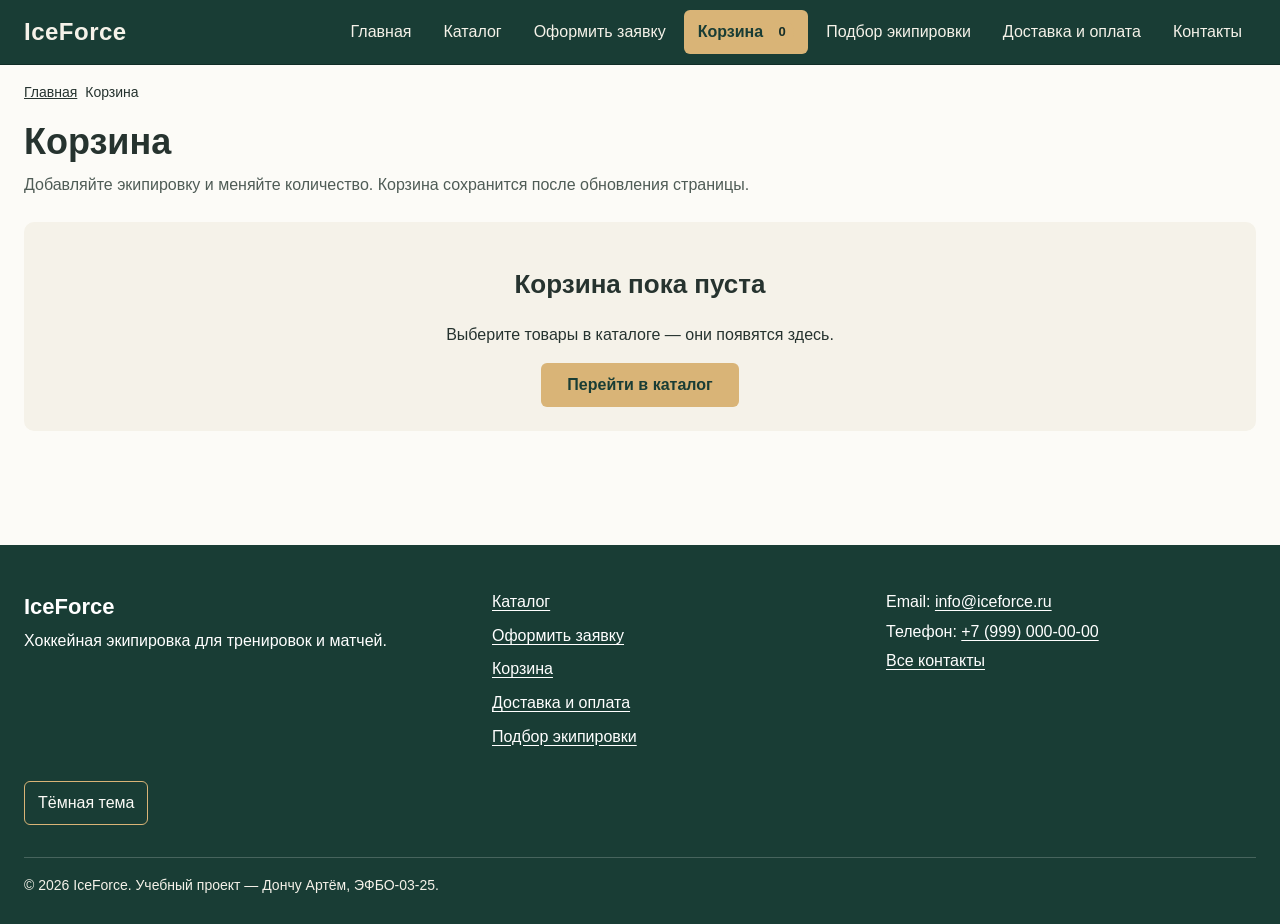
==== cart.html @ 43a4c751 "Подготовка проекта для GitHub Pages" ====
<!DOCTYPE html>
<html lang="ru"><head><meta charset="UTF-8"><meta name="viewport" content="width=device-width, initial-scale=1.0"><meta name="description" content="Корзина хоккейного магазина IceForce — учебный JavaScript-проект."><title>Корзина — IceForce</title><link rel="stylesheet" href="css/style.css"><link rel="stylesheet" href="css/responsive.css"><script>document.documentElement.classList.add('js');</script>
<script src="js/data.js" defer></script>
<script src="js/validation.js" defer></script>
<script src="js/cart.js" defer></script>
<script src="js/catalog.js" defer></script>
<script src="js/product.js" defer></script>
<script src="js/modal.js" defer></script>
<script src="js/main.js" defer></script></head><body>
<a class="skip-link" href="#main">Перейти к основному содержимому</a>
<header class="site-header">
<div class="site-header__inner container">
<a class="site-header__logo" href="index.html">IceForce</a>
<button aria-controls="site-nav" aria-expanded="false" class="site-header__menu-button" type="button">
<span aria-hidden="true" class="site-header__menu-icon"></span>
      Меню
    </button>
<nav aria-label="Основная навигация" class="site-nav" id="site-nav">
<ul class="site-nav__list">
<li><a class="site-nav__link" href="index.html">Главная</a></li>
<li><a  class="site-nav__link " href="catalog.html">Каталог</a></li>
<li><a class="site-nav__link" href="order.html">Оформить заявку</a></li>
<li><a class="site-nav__link site-nav__link--active" href="cart.html" aria-current="page">Корзина <span aria-label="Товаров в корзине" class="cart-counter">0</span></a></li>
<li><a class="site-nav__link" href="size-guide.html">Подбор экипировки</a></li>
<li><a class="site-nav__link" href="delivery.html">Доставка и оплата</a></li>
<li><a class="site-nav__link" href="contacts.html">Контакты</a></li>
</ul>
</nav>
</div>
</header>
<main id="main" tabindex="-1"><div class="container">
<nav class="breadcrumbs" aria-label="Хлебные крошки"><ol class="breadcrumbs__list"><li><a href="index.html">Главная</a></li><li aria-current="page">Корзина</li></ol></nav>
<header class="page-intro"><h1>Корзина</h1><p>Добавляйте экипировку и меняйте количество. Корзина сохранится после обновления страницы.</p></header>
<section id="cart-empty" class="catalog-empty" aria-live="polite"><h2>Корзина пока пуста</h2><p>Выберите товары в каталоге — они появятся здесь.</p><a class="button button--primary" href="catalog.html">Перейти в каталог</a></section>
<div id="cart-content" class="cart-layout" hidden>
<section aria-labelledby="cart-items-title"><h2 class="section-title" id="cart-items-title">Ваши товары</h2><ul id="cart-items" class="cart-list"></ul></section>
<aside class="order-summary" aria-label="Сумма корзины"><h2 class="order-summary__title">Итого</h2><dl class="order-summary__list"><dt>Количество</dt><dd id="cart-quantity">0</dd><dt>Товары</dt><dd id="cart-subtotal">0 ₽</dd><dt>Скидка</dt><dd id="cart-discount">0 ₽</dd></dl><p class="order-summary__total">Итого: <span id="cart-total">0 ₽</span></p>
<form id="promo-form" class="promo-form"><label class="order-form__label" for="promo-code">Промокод</label><div class="promo-form__row"><input class="order-form__input" id="promo-code" placeholder="ICE10" autocomplete="off"><button class="button button--secondary" type="submit">Применить</button></div><p id="promo-message" role="status" aria-live="polite">Для примера используйте ICE10 (скидка 10 %).</p></form>
<p class="order-form__note">Учебный магазин: онлайн-оплата отсутствует.</p></aside></div>
<section id="cart-checkout" class="cart-checkout" aria-labelledby="cart-checkout-title" hidden><h2 class="section-title" id="cart-checkout-title">Подготовить заявку на товары</h2><p>Заполните данные для демонстрационной заявки. Никакие сведения не отправляются на сервер.</p>
<form id="cart-checkout-form" class="order-form" action="cart.html" method="get"><div class="order-form__grid">
<div class="order-form__field"><label class="order-form__label" for="checkout-name">Имя *</label><input class="order-form__input" id="checkout-name" name="name" type="text" autocomplete="name" required aria-describedby="checkout-name-error"><p id="checkout-name-error" class="order-form__error"></p></div>
<div class="order-form__field"><label class="order-form__label" for="checkout-phone">Телефон *</label><input class="order-form__input" id="checkout-phone" name="phone" type="tel" autocomplete="tel" required pattern="[0-9+()\-\s]{10,20}" aria-describedby="checkout-phone-error"><p id="checkout-phone-error" class="order-form__error"></p></div>
<div class="order-form__field order-form__field--wide"><label class="order-form__label" for="checkout-email">Email *</label><input class="order-form__input" id="checkout-email" name="email" type="email" autocomplete="email" required aria-describedby="checkout-email-error"><p id="checkout-email-error" class="order-form__error"></p></div>
</div><div class="order-form__field"><label class="order-form__checkbox"><input type="checkbox" name="agreement" required aria-describedby="checkout-agreement-error"><span>Согласен на обработку данных *</span></label><p id="checkout-agreement-error" class="order-form__error"></p></div>
<div class="order-form__actions"><button class="button button--primary" type="submit">Подготовить заявку</button></div></form></section>
<p id="cart-message" class="form-status" role="status" tabindex="-1" aria-live="polite"></p>
</div></main><footer class="site-footer">
<div class="site-footer__inner container">
<div>
<p class="site-footer__title">IceForce</p>
<p>Хоккейная экипировка для тренировок и матчей.</p>
</div>
<nav aria-label="Дополнительная навигация">
<ul class="site-footer__links">
<li><a href="catalog.html">Каталог</a></li>
<li><a href="order.html">Оформить заявку</a></li>
<li><a href="cart.html">Корзина</a></li>
<li><a href="delivery.html">Доставка и оплата</a></li>
<li><a href="size-guide.html">Подбор экипировки</a></li>
</ul>
</nav>
<div>
<p>Email: <a href="mailto:info@iceforce.ru">info@iceforce.ru</a></p>
<p>Телефон: <a href="tel:+79990000000">+7 (999) 000-00-00</a></p>
<p><a href="contacts.html">Все контакты</a></p>
</div>
<p><button aria-pressed="false" class="theme-toggle" type="button">Тёмная тема</button></p>
<p class="site-footer__copyright">© 2026 IceForce. Учебный проект — Дончу Артём, ЭФБО-03-25.</p>
</div>
</footer><button class="scroll-top" id="scroll-top" type="button">
<span aria-hidden="true">↑</span> Наверх
</button><div aria-live="polite" class="toast" id="toast" role="status"></div>
</body></html>
---- css/style.css ----
/* =========================================================
   IceForce — базовые стили (Mobile First)
   Здесь описана мобильная версия сайта. Расширение под планшеты
   и desktop находится в css/responsive.css (медиазапросы min-width).
   ========================================================= */

/* ---------- Переменные ---------- */
:root {
  --color-primary: #193d35;
  --color-primary-dark: #102d27;
  --color-accent: #d9b477;
  --color-accent-light: #e8c993;
  --color-copper: #c77b45;
  --color-danger: #a8403e;
  --color-success: #1d6b3a;
  --color-text: #26332f;
  --color-muted: #4f5c56;
  --color-bg: #fcfbf7;
  --color-bg-secondary: #f5f2e9;
  --color-border: #d8ded5;
  --color-white: #ffffff;
  --focus-color: #193d35;

  --space-xs: 4px;
  --space-sm: 8px;
  --space-md: 16px;
  --space-lg: 24px;
  --space-xl: 40px;

  --radius-sm: 6px;
  --radius-md: 10px;
  --radius-lg: 16px;

  --container-width: 1280px;
  --container-padding: 16px;
  --header-height: 64px;
  --tap-size: 44px;
}

/* ---------- Базовые правила ---------- */
*,
*::before,
*::after {
  box-sizing: border-box;
}

html {
  scroll-behavior: smooth;
  scroll-padding-top: calc(var(--header-height) + var(--space-md));
  -webkit-text-size-adjust: 100%;
  text-size-adjust: 100%;
}

body {
  display: flex;
  flex-direction: column;
  min-height: 100vh;
  margin: 0;
  color: var(--color-text);
  background-color: var(--color-bg);
  font-family: Arial, "Helvetica Neue", sans-serif;
  font-size: 16px;
  line-height: 1.6;
  overflow-wrap: break-word;
}

main {
  flex: 1 0 auto;
  min-width: 0;
}

main:focus {
  outline: none;
}

/* Изображения никогда не выходят за пределы контейнера */
img,
video,
picture {
  max-width: 100%;
  height: auto;
}

img {
  display: block;
}

/* Атрибут hidden всегда скрывает элемент, даже если у блока задан display */
[hidden] {
  display: none !important;
}

a {
  color: inherit;
}

button,
input,
select,
textarea {
  font: inherit;
  color: inherit;
}

h1,
h2,
h3 {
  line-height: 1.25;
}

h1 {
  font-size: 28px;
}

h2 {
  font-size: 23px;
}

h3 {
  font-size: 18px;
}

/* Скрыть визуально, но оставить для скринридеров */
.visually-hidden {
  position: absolute !important;
  width: 1px;
  height: 1px;
  padding: 0;
  margin: -1px;
  overflow: hidden;
  clip: rect(0 0 0 0);
  clip-path: inset(50%);
  white-space: nowrap;
  border: 0;
}

/* ---------- Видимый фокус ---------- */
:focus-visible {
  outline: 3px solid var(--focus-color);
  outline-offset: 3px;
}

.site-header,
.site-footer,
.hero,
.page-banner {
  --focus-color: var(--color-accent);
}

/* ---------- Ссылка пропуска навигации ---------- */
.skip-link {
  position: absolute;
  top: var(--space-sm);
  left: var(--space-sm);
  z-index: 100;
  padding: var(--space-sm) var(--space-md);
  color: var(--color-primary);
  background-color: var(--color-accent);
  border-radius: var(--radius-sm);
  font-weight: 700;
  text-decoration: none;
  transform: translateY(-200%);
}

.skip-link:focus {
  transform: translateY(0);
}

/* ---------- Контейнер ---------- */
.container {
  width: 100%;
  max-width: var(--container-width);
  margin-right: auto;
  margin-left: auto;
  padding-right: var(--container-padding);
  padding-left: var(--container-padding);
}

/* =========================================================
   Шапка и навигация
   ========================================================= */
.site-header {
  position: sticky;
  top: 0;
  z-index: 50;
  color: var(--color-bg-secondary);
  background-color: var(--color-primary);
  border-bottom: 1px solid var(--color-primary-dark);
}

.site-header__inner {
  display: flex;
  flex-wrap: wrap;
  align-items: center;
  justify-content: space-between;
  gap: var(--space-sm) var(--space-md);
  min-height: var(--header-height);
  padding-top: var(--space-sm);
  padding-bottom: var(--space-sm);
}

.site-header__logo {
  display: inline-flex;
  align-items: center;
  min-height: var(--tap-size);
  color: var(--color-bg-secondary);
  font-size: 24px;
  font-weight: 700;
  text-decoration: none;
  letter-spacing: 0.5px;
}

/* Кнопка мобильного меню видна только при включённом JS */
.site-header__menu-button {
  display: none;
  align-items: center;
  gap: var(--space-sm);
  min-height: var(--tap-size);
  padding: var(--space-sm) var(--space-md);
  color: var(--color-bg-secondary);
  background-color: transparent;
  border: 1px solid rgba(245, 242, 233, 0.5);
  border-radius: var(--radius-sm);
  font-weight: 700;
  cursor: pointer;
}

.js .site-header__menu-button {
  display: inline-flex;
}

.site-header__menu-icon,
.site-header__menu-icon::before,
.site-header__menu-icon::after {
  display: block;
  width: 20px;
  height: 2px;
  background-color: currentColor;
  border-radius: 2px;
  transition: transform 0.2s ease, background-color 0.2s ease;
}

.site-header__menu-icon {
  position: relative;
}

.site-header__menu-icon::before,
.site-header__menu-icon::after {
  content: "";
  position: absolute;
  left: 0;
}

.site-header__menu-icon::before {
  top: -6px;
}

.site-header__menu-icon::after {
  top: 6px;
}

.site-header__menu-button[aria-expanded="true"] .site-header__menu-icon {
  background-color: transparent;
}

.site-header__menu-button[aria-expanded="true"] .site-header__menu-icon::before {
  transform: translateY(6px) rotate(45deg);
}

.site-header__menu-button[aria-expanded="true"] .site-header__menu-icon::after {
  transform: translateY(-6px) rotate(-45deg);
}

/* Мобильная навигация: на всю ширину под логотипом */
.site-nav {
  flex-basis: 100%;
}

.js .site-nav {
  display: none;
}

.js .site-nav--open {
  display: block;
}

.site-nav__list {
  display: flex;
  flex-direction: column;
  gap: var(--space-xs);
  margin: 0;
  padding: var(--space-sm) 0 var(--space-md);
  list-style: none;
}

.site-nav__link {
  display: flex;
  align-items: center;
  min-height: var(--tap-size);
  padding: var(--space-sm) var(--space-md);
  color: var(--color-bg-secondary);
  border-radius: var(--radius-sm);
  text-decoration: none;
}

.site-nav__link:hover {
  color: var(--color-primary);
  background-color: #e5e9df;
}

.site-nav__link--active,
.site-nav__link[aria-current="page"] {
  color: var(--color-primary);
  background-color: var(--color-accent);
  font-weight: 700;
}

/* =========================================================
   Хлебные крошки и заголовки страниц
   ========================================================= */
.breadcrumbs {
  margin: var(--space-md) 0;
  font-size: 14px;
}

.breadcrumbs__list {
  display: flex;
  flex-wrap: wrap;
  gap: var(--space-xs) var(--space-sm);
  margin: 0;
  padding: 0;
  list-style: none;
}

.breadcrumbs__item + .breadcrumbs__item::before {
  content: "/";
  margin-right: var(--space-sm);
  color: var(--color-muted);
}

.breadcrumbs__link {
  color: var(--color-primary);
  text-decoration: underline;
  text-underline-offset: 3px;
}

.breadcrumbs__item[aria-current="page"] {
  color: var(--color-muted);
}

.page-intro {
  margin-bottom: var(--space-lg);
}

.page-intro h1 {
  margin: 0 0 var(--space-sm);
}

.page-intro p {
  margin: 0;
  color: var(--color-muted);
}

.section {
  padding: var(--space-xl) 0 0;
}

.section-title {
  margin: 0 0 var(--space-md);
  color: var(--color-primary);
}

.section-lead {
  margin: 0 0 var(--space-lg);
  color: var(--color-muted);
}

/* =========================================================
   Hero
   ========================================================= */
.hero {
  position: relative;
  display: flex;
  align-items: center;
  min-height: 360px;
  margin-top: var(--space-md);
  overflow: hidden;
  color: var(--color-white);
  background-color: var(--color-primary-dark);
  border-radius: var(--radius-lg);
  isolation: isolate;
}

.hero__media {
  position: absolute;
  inset: 0;
  z-index: -2;
}

.hero__media img {
  width: 100%;
  height: 100%;
  object-fit: cover;
}

.hero::after {
  content: "";
  position: absolute;
  inset: 0;
  z-index: -1;
  background: linear-gradient(180deg, rgba(15, 39, 33, 0.72), rgba(15, 39, 33, 0.86));
}

.hero__content {
  width: 100%;
  padding: var(--space-xl) var(--space-md);
  text-align: center;
}

.hero__title {
  margin: 0 0 var(--space-md);
  font-size: 30px;
}

.hero__text {
  max-width: 640px;
  margin: 0 auto var(--space-lg);
  font-size: 17px;
}

.hero__actions {
  display: flex;
  flex-direction: column;
  gap: var(--space-sm);
}

/* =========================================================
   Кнопки
   ========================================================= */
.button {
  display: inline-flex;
  align-items: center;
  justify-content: center;
  gap: var(--space-sm);
  min-height: var(--tap-size);
  padding: var(--space-sm) var(--space-lg);
  border: 2px solid transparent;
  border-radius: var(--radius-sm);
  font-weight: 700;
  line-height: 1.3;
  text-align: center;
  text-decoration: none;
  cursor: pointer;
  transition: background-color 0.2s ease, color 0.2s ease, border-color 0.2s ease;
}

.button--primary {
  color: var(--color-primary);
  background-color: var(--color-accent);
}

.button--primary:hover {
  background-color: var(--color-accent-light);
}

.button--secondary {
  color: var(--color-primary);
  background-color: transparent;
  border-color: var(--color-primary);
}

.button--secondary:hover {
  color: var(--color-white);
  background-color: var(--color-primary);
}

.button--light {
  color: var(--color-white);
  background-color: transparent;
  border-color: var(--color-white);
}

.button--light:hover {
  color: var(--color-primary);
  background-color: var(--color-white);
}

.button:disabled {
  opacity: 0.6;
  cursor: not-allowed;
}

/* =========================================================
   Преимущества
   ========================================================= */
.advantages__grid {
  display: grid;
  grid-template-columns: 1fr;
  gap: var(--space-md);
}

.advantage {
  position: relative;
  min-width: 0;
  padding: var(--space-lg) var(--space-lg) var(--space-lg) 28px;
  overflow: hidden;
  background: linear-gradient(135deg, #ffffff 0%, #f7f5ee 100%);
  border: 1px solid var(--color-border);
  border-radius: var(--radius-md);
  box-shadow: 0 4px 14px rgba(25, 61, 53, 0.045);
  transition: transform 0.25s ease, box-shadow 0.25s ease, border-color 0.25s ease;
}

.advantage::before {
  content: "";
  position: absolute;
  top: 0;
  left: 0;
  width: 4px;
  height: 100%;
  background: var(--color-copper);
  transition: width 0.25s ease;
}

.advantage:hover {
  transform: translateY(-4px);
  border-color: #c7a47a;
  box-shadow: 0 10px 26px rgba(25, 61, 53, 0.1);
}

.advantage:hover::before {
  width: 6px;
}

.advantage__title {
  margin: 0 0 var(--space-sm);
  color: var(--color-primary);
  font-size: 17px;
}

.advantage__text {
  margin: 0;
  color: var(--color-muted);
  font-size: 15px;
}

/* =========================================================
   Карточки товаров (CSS Grid)
   ========================================================= */
.products-grid {
  display: grid;
  grid-template-columns: 1fr;
  gap: var(--space-md);
  margin: 0;
  padding: 0;
  list-style: none;
}

.product-card {
  display: flex;
  flex-direction: column;
  gap: var(--space-sm);
  min-width: 0;
  height: 100%;
  padding: var(--space-md);
  background-color: var(--color-white);
  border: 1px solid var(--color-border);
  border-radius: var(--radius-md);
  transition: border-color 0.2s ease, box-shadow 0.2s ease;
}

.product-card:hover,
.product-card:focus-within {
  border-color: var(--color-copper);
  box-shadow: 0 8px 22px rgba(25, 61, 53, 0.08);
}

.product-card--featured {
  border-color: var(--color-copper);
}

.product-card__image-wrapper {
  position: relative;
  overflow: hidden;
  background-color: var(--color-white);
  border-radius: var(--radius-md);
}

.product-card__image {
  width: 100%;
  height: 220px;
  object-fit: contain;
}

.product-card__badge {
  position: absolute;
  top: 10px;
  left: 10px;
  z-index: 1;
  padding: 4px 10px;
  color: var(--color-white);
  background-color: var(--color-primary);
  border-radius: var(--radius-sm);
  font-size: 13px;
  font-weight: 700;
}

.product-card__badge--new {
  background-color: var(--color-success);
}

.product-card__badge--discount {
  background-color: var(--color-danger);
}

.product-card__category {
  margin: 0;
  color: var(--color-muted);
  font-size: 14px;
  font-weight: 700;
}

.product-card__title {
  margin: 0;
  font-size: 19px;
}

.product-card__link {
  color: var(--color-primary);
  text-decoration: none;
}

.product-card__link:hover {
  text-decoration: underline;
  text-underline-offset: 3px;
}

.product-card__description {
  margin: 0;
  color: var(--color-muted);
}

.product-card__price {
  margin: 0;
  color: var(--color-primary);
  font-size: 20px;
  font-weight: 700;
}

/* Кнопки карточки — Flexbox: переносятся, не слипаются */
.product-card__actions {
  display: flex;
  flex-wrap: wrap;
  gap: var(--space-sm);
  margin-top: auto;
  padding-top: var(--space-sm);
}

.product-card__actions .button {
  flex: 1 1 140px;
}

/* =========================================================
   Карусели категорий
   ========================================================= */
.category-section__heading {
  display: flex;
  flex-wrap: wrap;
  align-items: flex-end;
  justify-content: space-between;
  gap: var(--space-md);
  margin-bottom: var(--space-md);
}

.category-section__heading .section-title {
  margin-bottom: var(--space-xs);
}

.category-section__description {
  margin: 0;
  color: var(--color-muted);
}

.category-carousel-controls {
  display: flex;
  gap: 10px;
}

.category-arrow {
  display: inline-flex;
  align-items: center;
  justify-content: center;
  width: var(--tap-size);
  height: var(--tap-size);
  color: var(--color-text);
  background: var(--color-white);
  border: 1px solid var(--color-border);
  border-radius: 50%;
  font-size: 28px;
  line-height: 1;
  cursor: pointer;
}

.category-arrow:hover:not(:disabled) {
  color: var(--color-white);
  background-color: var(--color-primary);
  border-color: var(--color-primary);
}

.category-arrow:disabled {
  opacity: 0.4;
  cursor: default;
}

/* Горизонтальная прокрутка — только внутри карусели, не всей страницы */
.category-carousel {
  width: 100%;
  min-width: 0;
  overflow-x: auto;
  overflow-y: hidden;
  padding: 4px 4px 14px;
  scroll-snap-type: x mandatory;
  scroll-behavior: smooth;
  overscroll-behavior-x: contain;
  scrollbar-width: thin;
  scrollbar-color: var(--color-border) var(--color-bg-secondary);
}

.category-carousel__list {
  display: flex;
  gap: var(--space-md);
  margin: 0;
  padding: 0;
  list-style: none;
}

.category-carousel__item {
  flex: 0 0 78%;
  max-width: 280px;
  scroll-snap-align: start;
}

.category-carousel--slides .category-carousel__item {
  flex-basis: 62%;
  max-width: 220px;
}

.category-card {
  display: flex;
  flex-direction: column;
  height: 100%;
  overflow: hidden;
  color: var(--color-text);
  background: var(--color-white);
  border: 1px solid var(--color-border);
  border-radius: var(--radius-lg);
  text-decoration: none;
  transition: transform 0.18s ease, border-color 0.18s ease, box-shadow 0.18s ease;
}

.category-card:hover {
  transform: translateY(-2px);
  border-color: var(--color-primary);
  box-shadow: 0 8px 22px rgba(0, 0, 0, 0.07);
}

.category-card__image {
  width: 100%;
  aspect-ratio: 1 / 1;
  padding: var(--space-md);
  object-fit: contain;
}

.category-card__content {
  display: flex;
  flex: 1;
  flex-direction: column;
  padding: 0 var(--space-md) var(--space-md);
}

.category-card__title {
  margin: 0 0 var(--space-xs);
  font-size: 18px;
}

.category-card__description {
  margin: 0 0 var(--space-sm);
  color: var(--color-muted);
  font-size: 14px;
  line-height: 1.4;
}

.category-card__link {
  margin-top: auto;
  color: var(--color-primary);
  font-size: 14px;
  font-weight: 700;
}

/* =========================================================
   Информационные блоки
   ========================================================= */
.info-block {
  margin-top: var(--space-xl);
  padding: var(--space-lg);
  background-color: var(--color-bg-secondary);
  border-left: 4px solid var(--color-primary);
  border-radius: var(--radius-sm);
}

.info-block h2 {
  margin-top: 0;
}

.page-banner {
  margin-bottom: var(--space-lg);
  padding: 28px 22px;
  color: var(--color-white);
  background: var(--color-primary);
  border-radius: 14px;
}

.page-banner h1 {
  margin: 0 0 var(--space-md);
  font-size: 28px;
}

.page-banner p {
  max-width: 700px;
  color: var(--color-bg-secondary);
  line-height: 1.8;
}

.note {
  margin: 28px 0;
  padding: 22px 24px;
  line-height: 1.8;
  background: var(--color-bg-secondary);
  border-left: 4px solid var(--color-copper);
  border-radius: 8px;
}

.cta {
  margin-top: var(--space-xl);
  padding: 28px var(--space-md);
  text-align: center;
  background: var(--color-bg-secondary);
  border-radius: var(--radius-md);
}

.cta h2 {
  margin-top: 0;
  color: var(--color-primary);
}

/* Карточки на страницах доставки и подбора экипировки */
.info-grid {
  display: grid;
  grid-template-columns: 1fr;
  gap: 20px;
  margin: var(--space-lg) 0 36px;
  padding: 0;
  list-style: none;
}

.info-card {
  min-width: 0;
  padding: 22px;
  background: var(--color-white);
  border: 1px solid var(--color-border);
  border-radius: 12px;
  box-shadow: 0 4px 14px rgba(25, 61, 53, 0.05);
}

.info-card h3 {
  margin-top: 0;
  color: var(--color-primary);
  font-size: 20px;
}

.info-card p,
.info-card li {
  color: var(--color-muted);
  line-height: 1.8;
}

.info-card__code {
  display: inline-block;
  margin-bottom: 14px;
  padding: 7px 12px;
  color: var(--color-primary);
  background: var(--color-bg-secondary);
  border-radius: var(--radius-sm);
  font-size: 20px;
  font-weight: 800;
  letter-spacing: 1px;
}

/* =========================================================
   Каталог
   ========================================================= */
.catalog-layout {
  display: grid;
  grid-template-columns: minmax(0, 1fr);
  gap: var(--space-lg);
}

.catalog-filters {
  min-width: 0;
  padding: var(--space-md);
  background-color: var(--color-bg-secondary);
  border: 1px solid var(--color-border);
  border-radius: var(--radius-md);
}

.catalog-filters__header {
  display: flex;
  flex-wrap: wrap;
  align-items: center;
  justify-content: space-between;
  gap: var(--space-sm);
}

.catalog-filters__title {
  margin: 0;
  font-size: 20px;
}

.catalog-filters__toggle {
  display: none;
}

.js .catalog-filters__toggle {
  display: inline-flex;
}

.filters-form {
  display: flex;
  flex-direction: column;
  gap: var(--space-md);
  margin-top: var(--space-md);
}

.js .filters-form {
  display: none;
}

.js .filters-form--open {
  display: flex;
}

.filters-form__group {
  display: flex;
  flex-direction: column;
  gap: var(--space-xs);
  min-width: 0;
  margin: 0;
  padding: var(--space-md);
  background: var(--color-white);
  border: 1px solid var(--color-border);
  border-radius: var(--radius-sm);
}

.filters-form__legend {
  padding: 0 var(--space-xs);
  font-weight: 700;
}

.filters-form__option {
  display: flex;
  align-items: center;
  gap: var(--space-sm);
  min-height: var(--tap-size);
  cursor: pointer;
}

.filters-form__option input {
  width: 24px;
  height: 24px;
  margin: 0;
  accent-color: var(--color-primary);
}

.filters-form__count {
  margin-left: auto;
  color: var(--color-muted);
  font-size: 14px;
}

.filters-form__range {
  display: grid;
  grid-template-columns: 1fr 1fr;
  gap: var(--space-sm);
}

.filters-form__actions {
  display: flex;
  flex-wrap: wrap;
  gap: var(--space-sm);
}

.filters-form__actions .button {
  flex: 1 1 120px;
}

.catalog-products {
  min-width: 0;
}

.catalog-products__header {
  display: flex;
  flex-wrap: wrap;
  align-items: baseline;
  justify-content: space-between;
  gap: var(--space-xs) var(--space-md);
  margin-bottom: var(--space-md);
}

.catalog-products__title {
  margin: 0;
}

.catalog-products__count {
  margin: 0;
  color: var(--color-muted);
}

.catalog-empty {
  padding: var(--space-lg);
  text-align: center;
  background: var(--color-bg-secondary);
  border-radius: var(--radius-md);
}

.catalog-empty[hidden] {
  display: none;
}

/* =========================================================
   Страница товара
   ========================================================= */
.product {
  display: grid;
  grid-template-columns: minmax(0, 1fr);
  gap: var(--space-lg);
}

.product__figure {
  margin: 0;
  padding: var(--space-md);
  background: var(--color-white);
  border: 1px solid var(--color-border);
  border-radius: var(--radius-lg);
}

.product__image {
  width: 100%;
  aspect-ratio: 1 / 1;
  object-fit: contain;
}

.product__info {
  display: flex;
  flex-direction: column;
  gap: var(--space-sm);
  min-width: 0;
}

.product__category {
  margin: 0;
  color: var(--color-muted);
  font-weight: 700;
}

.product__title {
  margin: 0;
  color: var(--color-primary);
}

.product__price {
  margin: 0;
  color: var(--color-primary);
  font-size: 28px;
  font-weight: 700;
}

.product__lead {
  margin: 0;
  font-size: 17px;
}

.product__features {
  margin: 0;
  padding-left: 20px;
  color: var(--color-muted);
}

.product__sizes {
  margin: 0;
}

.product__actions {
  display: flex;
  flex-direction: column;
  gap: var(--space-sm);
  margin-top: var(--space-sm);
}

.product-section {
  margin-top: var(--space-xl);
}

.product-section p {
  max-width: 760px;
}

/* ---------- Таблица характеристик ----------
   На узком экране — карточное представление (каждая строка — карточка).
   С 480px — обычная таблица внутри .table-wrapper, которая
   прокручивается по горизонтали сама, не растягивая страницу. */
.table-wrapper {
  max-width: 100%;
  overflow-x: auto;
  -webkit-overflow-scrolling: touch;
}

.product-table {
  width: 100%;
  border-collapse: collapse;
}

.product-table thead {
  position: absolute;
  width: 1px;
  height: 1px;
  overflow: hidden;
  clip-path: inset(50%);
}

.product-table,
.product-table tbody,
.product-table tr,
.product-table th,
.product-table td {
  display: block;
}

.product-table tr {
  margin-bottom: var(--space-sm);
  padding: var(--space-md);
  background: var(--color-white);
  border: 1px solid var(--color-border);
  border-radius: var(--radius-md);
}

.product-table th[scope="row"] {
  margin-bottom: var(--space-xs);
  color: var(--color-primary);
  text-align: left;
}

.product-table td {
  display: grid;
  grid-template-columns: 110px minmax(0, 1fr);
  gap: var(--space-sm);
  padding: 2px 0;
}

.product-table td::before {
  content: attr(data-label);
  color: var(--color-muted);
  font-size: 14px;
}

/* =========================================================
   Формы
   ========================================================= */
.order-form {
  display: flex;
  flex-direction: column;
  gap: var(--space-md);
  min-width: 0;
}

.order-form__grid {
  display: grid;
  grid-template-columns: minmax(0, 1fr);
  gap: var(--space-md);
}

.order-form__fieldset {
  min-width: 0;
  margin: 0;
  padding: var(--space-md);
  background: var(--color-white);
  border: 1px solid var(--color-border);
  border-radius: var(--radius-md);
}

.order-form__legend {
  padding: 0 var(--space-xs);
  color: var(--color-primary);
  font-size: 18px;
  font-weight: 700;
}

.order-form__field {
  display: flex;
  flex-direction: column;
  gap: var(--space-xs);
  min-width: 0;
}

.order-form__label {
  font-weight: 700;
}

.order-form__required {
  color: var(--color-danger);
}

.order-form__input,
.order-form__select,
.order-form__textarea {
  width: 100%;
  min-height: var(--tap-size);
  padding: 10px 12px;
  color: var(--color-text);
  background-color: var(--color-white);
  border: 1px solid #8a968f;
  border-radius: var(--radius-sm);
  font-size: 16px; /* 16px — iOS не масштабирует страницу при фокусе */
}

.order-form__textarea {
  min-height: 120px;
  resize: vertical;
}

.order-form__input:focus-visible,
.order-form__select:focus-visible,
.order-form__textarea:focus-visible {
  border-color: var(--color-primary);
  outline: 3px solid rgba(25, 61, 53, 0.35);
  outline-offset: 0;
}

.order-form__input[readonly] {
  background-color: var(--color-bg-secondary);
}

.order-form__input[aria-invalid="true"],
.order-form__select[aria-invalid="true"],
.order-form__textarea[aria-invalid="true"] {
  border-color: var(--color-danger);
  border-width: 2px;
}

.order-form__hint {
  margin: 0;
  color: var(--color-muted);
  font-size: 14px;
}

.order-form__error {
  margin: 0;
  color: var(--color-danger);
  font-size: 14px;
  font-weight: 700;
}

.order-form__error:empty {
  display: none;
}

.order-form__radio-group {
  margin: 0;
  padding: 0;
  border: 0;
}

.order-form__radio-group legend {
  padding: 0;
}

.order-form__choices {
  display: flex;
  flex-wrap: wrap;
  gap: var(--space-sm) var(--space-lg);
}

.order-form__choice,
.order-form__checkbox {
  display: flex;
  align-items: flex-start;
  gap: var(--space-sm);
  min-height: var(--tap-size);
  padding-top: 10px;
  cursor: pointer;
}

.order-form__choice input,
.order-form__checkbox input {
  flex-shrink: 0;
  width: 24px;
  height: 24px;
  margin: 0;
  accent-color: var(--color-primary);
}

.order-form__actions {
  display: flex;
  flex-direction: column;
  gap: var(--space-sm);
}

.order-form__note {
  margin: 0;
  color: var(--color-muted);
  font-size: 14px;
}

/* ---------- Страница заявки ---------- */
.order-layout {
  display: grid;
  grid-template-columns: minmax(0, 1fr);
  gap: var(--space-lg);
}

.order-summary {
  min-width: 0;
  padding: var(--space-lg);
  background: var(--color-bg-secondary);
  border: 1px solid var(--color-border);
  border-radius: var(--radius-md);
}

.order-summary__title {
  margin: 0 0 var(--space-md);
  font-size: 20px;
}

.order-summary__list {
  display: grid;
  grid-template-columns: auto minmax(0, 1fr);
  gap: var(--space-sm) var(--space-md);
  margin: 0;
}

.order-summary__list dt {
  color: var(--color-muted);
}

.order-summary__list dd {
  margin: 0;
  font-weight: 700;
  text-align: right;
}

.order-summary__total {
  margin: var(--space-md) 0 0;
  padding-top: var(--space-md);
  border-top: 1px solid var(--color-border);
  color: var(--color-primary);
  font-size: 22px;
  font-weight: 700;
}

/* ---------- Контакты ---------- */
.contacts-layout {
  display: grid;
  grid-template-columns: minmax(0, 1fr);
  gap: var(--space-lg);
}

.contacts-info {
  min-width: 0;
  padding: var(--space-lg);
  background-color: var(--color-bg-secondary);
  border: 1px solid var(--color-border);
  border-radius: var(--radius-md);
}

.contacts-info h2,
.feedback h2 {
  margin-top: 0;
}

.contacts-info__list {
  display: grid;
  gap: var(--space-md);
  margin: 0;
}

.contacts-info__list dt {
  color: var(--color-muted);
  font-size: 14px;
}

.contacts-info__list dd {
  margin: 0;
  font-size: 18px;
  font-weight: 700;
}

.contacts-info__list a {
  display: inline-block;
  padding: 6px 0;
  color: var(--color-primary);
}

.feedback {
  min-width: 0;
}

/* =========================================================
   Модальное окно
   ========================================================= */
.order-dialog {
  width: calc(100% - 16px);
  max-width: 600px;
  max-height: calc(100dvh - 16px);
  padding: 0;
  overflow-y: auto;
  color: var(--color-text);
  background-color: var(--color-bg);
  border: none;
  border-radius: var(--radius-lg);
  box-shadow: 0 20px 50px rgba(0, 0, 0, 0.25);
  overscroll-behavior: contain;
}

.order-dialog::backdrop {
  background-color: rgba(0, 0, 0, 0.6);
}

.order-dialog__content {
  position: relative;
  padding: var(--space-lg) var(--space-md);
}

.order-dialog__title {
  margin: 0 0 var(--space-md);
  padding-right: 52px;
}

.order-dialog__close {
  position: absolute;
  top: var(--space-md);
  right: var(--space-md);
  width: var(--tap-size);
  height: var(--tap-size);
  color: var(--color-text);
  background-color: transparent;
  border: none;
  border-radius: 50%;
  font-size: 30px;
  line-height: 1;
  cursor: pointer;
}

.order-dialog__close:hover {
  background-color: var(--color-bg-secondary);
}

/* Блокируем прокрутку страницы под открытым окном */
body.has-dialog {
  overflow: hidden;
}

/* =========================================================
   Уведомление об отправке
   ========================================================= */
.toast {
  position: fixed;
  right: var(--space-md);
  bottom: var(--space-md);
  left: var(--space-md);
  z-index: 60;
  padding: var(--space-md) var(--space-lg);
  color: var(--color-white);
  background-color: var(--color-success);
  border-radius: var(--radius-md);
  box-shadow: 0 10px 30px rgba(0, 0, 0, 0.2);
  font-weight: 700;
}

.toast:empty {
  display: none;
}

/* =========================================================
   Подвал
   ========================================================= */
.site-footer {
  flex-shrink: 0;
  margin-top: 60px;
  padding: var(--space-xl) 0 var(--space-lg);
  color: var(--color-white);
  background-color: var(--color-primary);
}

.site-footer__inner {
  display: grid;
  grid-template-columns: minmax(0, 1fr);
  gap: var(--space-lg);
}

.site-footer__title {
  margin: 0 0 var(--space-xs);
  font-size: 22px;
  font-weight: 700;
}

.site-footer p {
  margin: var(--space-xs) 0;
}

.site-footer a {
  color: var(--color-white);
  text-underline-offset: 3px;
}

.site-footer__links {
  display: flex;
  flex-wrap: wrap;
  gap: 0 var(--space-lg);
  margin: 0;
  padding: 0;
  list-style: none;
}

.site-footer__links a {
  display: inline-block;
  padding: 10px 0;
}

.site-footer__copyright {
  padding-top: var(--space-md);
  border-top: 1px solid rgba(255, 255, 255, 0.2);
  color: var(--color-bg-secondary);
  font-size: 14px;
}

/* =========================================================
   Кнопка «Наверх»
   ========================================================= */
.scroll-top {
  position: fixed;
  right: var(--space-md);
  bottom: var(--space-md);
  z-index: 40;
  display: none;
  align-items: center;
  gap: var(--space-xs);
  min-height: var(--tap-size);
  padding: var(--space-sm) var(--space-md);
  color: var(--color-white);
  background-color: var(--color-primary);
  border: 2px solid var(--color-accent);
  border-radius: var(--radius-sm);
  font-weight: 700;
  cursor: pointer;
}

.scroll-top:hover {
  background-color: var(--color-primary-dark);
}

.scroll-top--visible {
  display: inline-flex;
}

/* =========================================================
   Пользователь попросил меньше анимации
   ========================================================= */
@media (prefers-reduced-motion: reduce) {
  html {
    scroll-behavior: auto;
  }

  *,
  *::before,
  *::after {
    transition-duration: 0.01ms !important;
    animation-duration: 0.01ms !important;
  }

  .advantage:hover,
  .category-card:hover {
    transform: none;
  }

  .category-carousel {
    scroll-behavior: auto;
  }
}

/* Телефон не переносится посреди номера */
a[href^="tel:"] {
  white-space: nowrap;
}

/* ================== КР №4: интерактивность ================== */
.cart-counter {
  display: inline-flex; align-items: center; justify-content: center;
  min-width: 24px; min-height: 24px; margin-left: 7px; padding: 2px 5px;
  border-radius: 999px; color: #152e28; background: var(--color-accent);
  font-size: 13px; font-weight: 700;
}
.stock-note { font-size: 13px; color: var(--color-success); margin: 0 0 9px; }
.favorite-button {
  align-self: flex-start; margin-top: 10px; padding: 7px 10px; border: 1px solid var(--color-border);
  border-radius: var(--radius-sm); background: var(--color-bg-secondary);
  color: var(--color-text); cursor: pointer;
}
.favorite-button--active { color: #a32842; border-color: #c17c8e; font-weight: 700; }
.form-status { min-height: 1.5em; margin: 15px 0; color: var(--color-success); font-weight: 700; }
.form-status--error { color: var(--color-danger); }
.cart-layout { display: grid; gap: 28px; margin: 24px 0; }
.cart-list { list-style: none; margin: 0; padding: 0; display: grid; gap: 15px; }
.cart-item { display: grid; grid-template-columns: 110px minmax(0, 1fr); gap: 16px;
  padding: 15px; border: 1px solid var(--color-border); border-radius: var(--radius-md);
  background: var(--color-white); }
.cart-item picture { width: 110px; }
.cart-item__image { object-fit: contain; border-radius: var(--radius-sm); width: 110px; height: 120px; }
.cart-item__info { display: grid; gap: 8px; align-content: start; }
.cart-item__info p { margin: 0; }
.cart-item__title { color: var(--color-primary); font-weight: 700; font-size: 18px; }
.cart-item__label { display: flex; gap: 12px; align-items: center; flex-wrap: wrap; }
.cart-item__quantity { width: 80px; }
.cart-item__info .button { justify-self: start; }
.promo-form { display: grid; gap: 8px; margin-top: 22px; }
.promo-form__row { display: flex; flex-wrap: wrap; gap: 9px; }
.promo-form__row .order-form__input { width: 135px; flex: 1 1 110px; }
.promo-form p { font-size: 13px; margin: 5px 0; }
.cart-checkout { margin: 30px 0 55px; max-width: 850px; }
.cart-checkout .order-form { margin-top: 16px; }
.theme-toggle { padding: 8px 13px; background: transparent; border: 1px solid #d9b477;
  color: #fcfbf7; border-radius: var(--radius-sm); cursor: pointer; }
.theme-dark {
  --color-text: #e6f0e9; --color-muted: #bdcabe; --color-bg: #111d1b;
  --color-bg-secondary: #1d302a; --color-border: #456057; --color-white: #203630;
  --color-primary: #c6e8d0; --color-primary-dark: #192c24; --color-success: #b0e6b9;
  --color-danger: #ffa6a2;
}
.theme-dark .site-header, .theme-dark .site-footer { background: #152c25; color: #fcfbf7; }
.theme-dark .site-header__logo, .theme-dark .site-nav__link { color: #fcfbf7; }
.theme-dark .site-nav__link:hover, .theme-dark .site-nav__link--active,
.theme-dark .site-nav__link[aria-current="page"] { color: #142c23; }
.theme-dark .order-form__input, .theme-dark .order-form__select,
.theme-dark .order-form__textarea { color: #e6f0e9; background: #243c34; }
.theme-dark .button--primary { color: #15352b; }
.theme-dark .cart-item__title { color: #d4eddd; }
.theme-dark .order-form__input::placeholder { color: #b4c5ba; }
@media (min-width: 768px) { .cart-layout { grid-template-columns: minmax(0, 1fr) 310px; align-items: start; } }
@media (max-width: 479px) { .cart-item { grid-template-columns: 1fr; } .cart-item__image { height: 160px; } }
---- css/responsive.css ----
/* =========================================================
   IceForce — адаптивные стили
   Подход Mobile First: базовые (мобильные) стили лежат в style.css,
   здесь только расширения для экранов шире через min-width.

   Контрольные точки:
     480px  — крупные телефоны в альбомной ориентации
     768px  — планшеты
     1024px — небольшой desktop
     1440px — широкий desktop
   Проверенные ширины: 360, 430, 768, 1024, 1440px.
   ========================================================= */

/* ---------- ≥ 480px ---------- */
@media (min-width: 480px) {
  h1 {
    font-size: 32px;
  }

  /* Hero: кнопки встают в строку */
  .hero__actions {
    flex-direction: row;
    flex-wrap: wrap;
    justify-content: center;
  }

  /* Сетка карточек: 2 колонки */
  .products-grid {
    grid-template-columns: repeat(2, minmax(0, 1fr));
  }

  /* На главной «хит» занимает всю строку, остальные — по половине */
  .products-grid--popular > :first-child {
    grid-column: 1 / -1;
  }

  .products-grid--popular > :first-child .product-card__image {
    height: 260px;
  }

  .category-carousel__item {
    flex-basis: 240px;
  }

  .category-carousel--slides .category-carousel__item {
    flex-basis: 190px;
  }

  /* Таблица характеристик: обычная таблица в контейнере
     с собственной горизонтальной прокруткой */
  .product-table {
    display: table;
    min-width: 560px;
  }

  .product-table thead {
    position: static;
    width: auto;
    height: auto;
    overflow: visible;
    clip-path: none;
    display: table-header-group;
  }

  .product-table tbody {
    display: table-row-group;
  }

  .product-table tr {
    display: table-row;
    margin: 0;
    padding: 0;
    border: none;
    border-radius: 0;
  }

  .product-table th,
  .product-table td {
    display: table-cell;
    padding: 12px var(--space-md);
    text-align: left;
    vertical-align: top;
    border-bottom: 1px solid var(--color-border);
  }

  .product-table td::before {
    content: none;
  }

  .product-table thead th {
    color: var(--color-white);
    background: var(--color-primary);
  }

  .product-table thead th:first-child {
    border-top-left-radius: var(--radius-sm);
  }

  .product-table thead th:last-child {
    border-top-right-radius: var(--radius-sm);
  }

  .product-table tbody tr:nth-child(even) {
    background: var(--color-bg-secondary);
  }

  .product-table th[scope="row"] {
    margin: 0;
    width: 32%;
  }

  /* Формы: кнопки в строку */
  .order-form__actions {
    flex-direction: row;
    flex-wrap: wrap;
  }

  .product__actions {
    flex-direction: row;
    flex-wrap: wrap;
  }

  .toast {
    left: auto;
    max-width: 420px;
  }
}

/* ---------- ≥ 768px: планшет ---------- */
@media (min-width: 768px) {
  :root {
    --container-padding: 24px;
  }

  h1 {
    font-size: 36px;
  }

  h2 {
    font-size: 26px;
  }

  .hero {
    min-height: 420px;
    margin-top: var(--space-lg);
  }

  .hero__content {
    padding: 60px var(--space-xl);
  }

  .hero__title {
    font-size: 40px;
  }

  .hero__text {
    font-size: 18px;
  }

  .section {
    padding-top: 56px;
  }

  /* Преимущества: 3 колонки */
  .advantages__grid {
    grid-template-columns: repeat(3, minmax(0, 1fr));
  }

  /* На главной 3 карточки в ряд */
  .products-grid--popular {
    grid-template-columns: repeat(3, minmax(0, 1fr));
  }

  .products-grid--popular > :first-child {
    grid-column: auto;
  }

  .products-grid--popular > :first-child .product-card__image {
    height: 220px;
  }

  .category-carousel__item {
    flex-basis: 260px;
  }

  .category-carousel--slides .category-carousel__item {
    flex-basis: 210px;
  }

  /* Страница товара: фото и описание рядом */
  .product {
    grid-template-columns: minmax(0, 5fr) minmax(0, 6fr);
    align-items: start;
    gap: var(--space-xl);
  }

  .product-table {
    min-width: 0;
  }

  /* Форма: 2 колонки, широкие поля на всю строку */
  .order-form__grid {
    grid-template-columns: repeat(2, minmax(0, 1fr));
  }

  .order-form__field--wide {
    grid-column: 1 / -1;
  }

  .order-form__fieldset {
    padding: var(--space-lg);
  }

  .order-dialog__content {
    padding: var(--space-xl);
  }

  /* Доставка и подбор экипировки: карточки в 2 колонки */
  .info-grid {
    grid-template-columns: repeat(2, minmax(0, 1fr));
  }

  .page-banner {
    padding: 42px 32px;
  }

  .page-banner h1 {
    font-size: 40px;
  }

  .info-card {
    padding: 26px;
  }

  /* Подвал: 3 колонки */
  .site-footer__inner {
    grid-template-columns: 1.2fr 1fr 1fr;
  }

  .site-footer__copyright {
    grid-column: 1 / -1;
  }

  .site-footer__links {
    flex-direction: column;
  }

  .site-footer__links a {
    padding: 4px 0;
  }
}

/* ---------- ≥ 1024px: desktop ---------- */
@media (min-width: 1024px) {
  /* Навигация в строку, кнопка «Меню» не нужна */
  .js .site-header__menu-button {
    display: none;
  }

  .site-nav,
  .js .site-nav {
    display: block;
    flex-basis: auto;
  }

  .site-nav__list {
    flex-direction: row;
    flex-wrap: wrap;
    justify-content: flex-end;
    padding: 0;
  }

  .site-nav__link {
    padding: var(--space-sm) 14px;
  }

  .hero {
    min-height: 460px;
  }

  .hero__title {
    font-size: 46px;
  }

  /* Каталог: боковой фильтр + сетка */
  .catalog-layout {
    grid-template-columns: 260px minmax(0, 1fr);
    align-items: start;
  }

  .catalog-filters {
    position: sticky;
    top: calc(var(--header-height) + var(--space-md));
  }

  .js .catalog-filters__toggle {
    display: none;
  }

  .filters-form,
  .js .filters-form {
    display: flex;
  }

  /* Страница заявки: форма + сводка сбоку */
  .order-layout {
    grid-template-columns: minmax(0, 1fr) 320px;
    align-items: start;
  }

  .order-summary {
    position: sticky;
    top: calc(var(--header-height) + var(--space-md));
  }

  /* Контакты: информация и форма рядом */
  .contacts-layout {
    grid-template-columns: minmax(0, 2fr) minmax(0, 3fr);
    align-items: start;
  }

  /* Шаги оформления заказа — 4 в ряд */
  .info-grid--steps {
    grid-template-columns: repeat(4, minmax(0, 1fr));
  }

  .scroll-top {
    right: var(--space-lg);
    bottom: var(--space-lg);
  }
}

/* ---------- ≥ 1440px: широкий desktop ---------- */
@media (min-width: 1440px) {
  :root {
    --container-padding: 32px;
  }

  .hero {
    min-height: 520px;
  }

  .hero__title {
    font-size: 52px;
  }

  /* В каталоге хватает места на 3 колонки рядом с фильтром */
  .catalog-products .products-grid {
    grid-template-columns: repeat(3, minmax(0, 1fr));
  }

  .catalog-layout {
    grid-template-columns: 300px minmax(0, 1fr);
    gap: var(--space-xl);
  }

  .product-card__image {
    height: 240px;
  }

  .info-grid--sizes {
    grid-template-columns: repeat(4, minmax(0, 1fr));
  }
}

/* Устройства с мышью: карточки чуть «приподнимаются» при наведении */
@media (hover: hover) and (min-width: 768px) and (prefers-reduced-motion: no-preference) {
  .product-card:hover {
    transform: translateY(-3px);
  }

  .product-card {
    transition: transform 0.2s ease, border-color 0.2s ease, box-shadow 0.2s ease;
  }
}
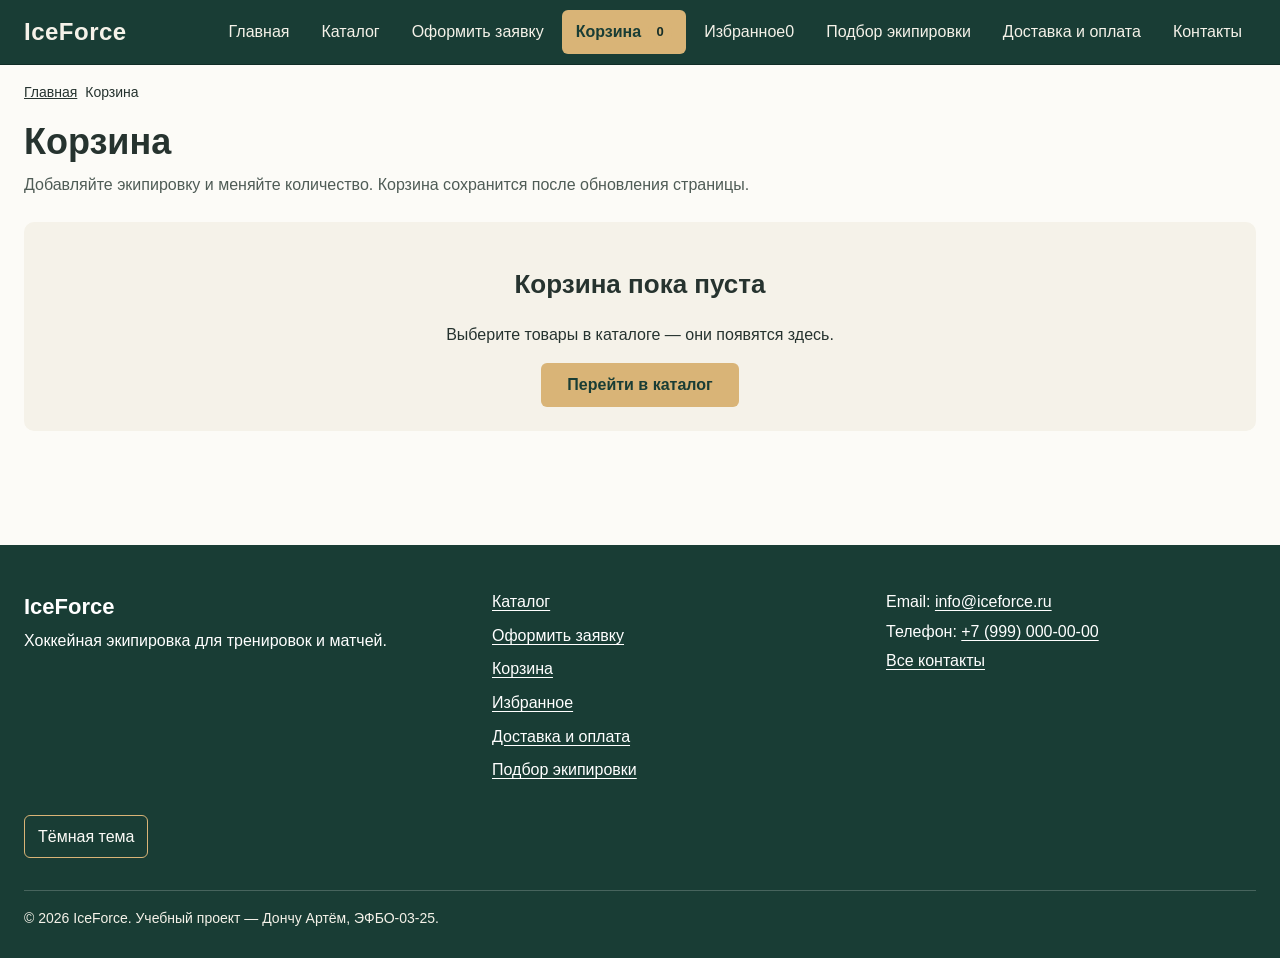
==== commit 43ee766f: "Добавлена страница избранного" ====
--- a/cart.html
+++ b/cart.html
@@ -21,6 +21,7 @@
 <li><a  class="site-nav__link " href="catalog.html">Каталог</a></li>
 <li><a class="site-nav__link" href="order.html">Оформить заявку</a></li>
 <li><a class="site-nav__link site-nav__link--active" href="cart.html" aria-current="page">Корзина <span aria-label="Товаров в корзине" class="cart-counter">0</span></a></li>
+        <li><a class="site-nav__link" href="favorites.html">Избранное <span class="favorites-counter" aria-label="Товаров в избранном">0</span></a></li>
 <li><a class="site-nav__link" href="size-guide.html">Подбор экипировки</a></li>
 <li><a class="site-nav__link" href="delivery.html">Доставка и оплата</a></li>
 <li><a class="site-nav__link" href="contacts.html">Контакты</a></li>
@@ -56,6 +57,7 @@
 <li><a href="catalog.html">Каталог</a></li>
 <li><a href="order.html">Оформить заявку</a></li>
 <li><a href="cart.html">Корзина</a></li>
+        <li><a href="favorites.html">Избранное</a></li>
 <li><a href="delivery.html">Доставка и оплата</a></li>
 <li><a href="size-guide.html">Подбор экипировки</a></li>
 </ul>
